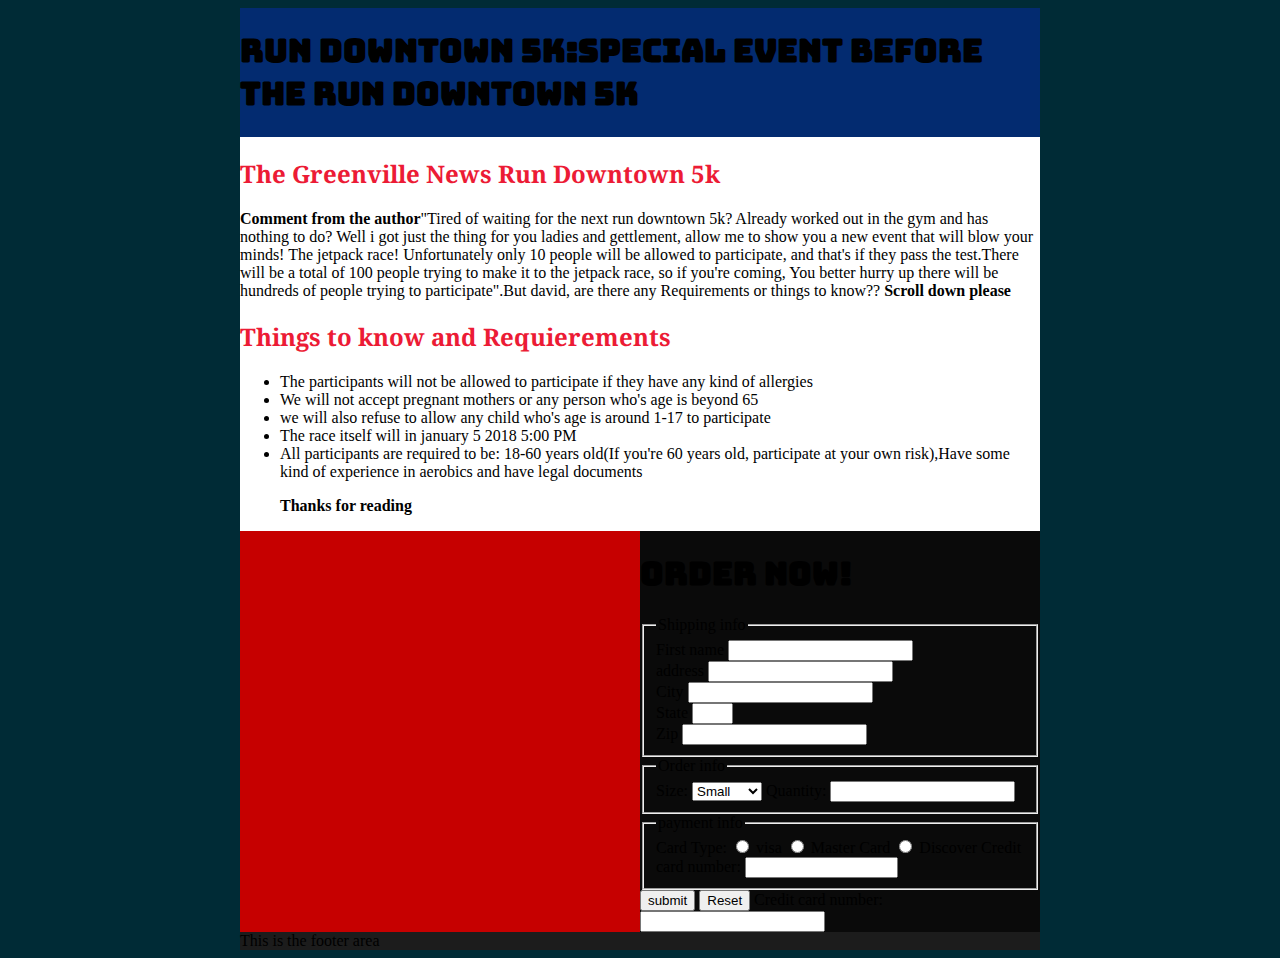
==== index.html @ 447e5111 "Add files via upload" ====
<!DOCTYPE html>

<html>
<head>
  <title>Charity event</title>
  <link href="main.css" rel="stylesheet">
  <meta name="viewport" content="width=device-width, initial-scale=1">
  <link href="https://fonts.googleapis.com/css?family=Noto+Serif|Risque" rel="stylesheet">
  <link href="https://fonts.googleapis.com/css?family=Bitter|Bungee" rel="stylesheet">
</head>

<body>

  <div class="container">

    <header>
      <h1>Run downtown 5k:Special event before the run downtown 5k</h1>

    </header>

    <section id="event">
      <h2>The Greenville News Run Downtown 5k</h2>
  <p><b>Comment from the author</b>"Tired of waiting for the next run downtown 5k? Already worked out in the gym and has nothing to do? Well i got just the thing for you ladies and gettlement, allow me to show you a new event that will blow your minds! The jetpack race! Unfortunately only 10 people will be allowed to participate, and that's if they pass the test.There will be a total of 100 people trying to make it to the jetpack race, so if you're coming, You better hurry up there will be hundreds of people trying to participate".But david, are there any Requirements or things to know?? <b>Scroll down please</b></p>
  <h2>Things to know and Requierements</h2>
  <ul>
    <li>The participants will not be allowed to participate if they have any kind of allergies</li>
    <li>We will not accept pregnant mothers or any person who's age is beyond 65</li>
    <li>we will also refuse to allow any child who's age is around 1-17 to participate</li>
    <li>The race itself will in january 5 2018 5:00 PM</li>
    <li>All participants are required to be: 18-60 years old(If you're 60 years old, participate at your own risk),Have some kind of experience in aerobics and have legal documents</li>
    <p><b>Thanks for reading</b></p>
  </section>
    <section id="about">

</section>

    <section id="signup">
      <h1> Order Now!</h1>

  <form action="thanks.Html" method="post">
     <fieldset>
       <legend>Shipping info</legend>
     <label for="name">First name</label>
    <input id="name" type="text" name="firstname">
    <br>

     <label for="address">address</label>
     <input id="address" type="text" name="Address">
     <br>

    <label for="city">City</label>
    <input id="city" type="text" name="City">
    <br>

    <label for="state">State</label>
    <input type="text" name="State" size="2">
    <br>

    <label for="zip">Zip</label>
    <input type="text" name="Zip"> <br>
</fieldset>

<fieldset>
  <legend>Order info</legend>
  <label for="Size">Size:</label>
  <select name="Size" id="Size">
    <option value="Small">Small</option>
    <option value="Medium">Medium</option>
    <option value="Large">Large</option>
       </select>

       <label for="Quantity"> Quantity:</label>
       <input type="text" name="Quantity">
       <br>
    </fieldset>

    <fieldset>
      <legend>payment info</legend>
      Card Type:
     <input id="visa" type="radio" name="Credit card" value="Visa">
     <label for="visa">visa</label>

     <input id="Master card" type="radio" name="Credit card" value="Master card">
     <label for="Master card">Master Card</label>

    <input id="Discover"type="radio" name="Credit card" value="Discover">
    <label for="Discover">Discover</label>

    <label for="cc_number">Credit card number:</label>
    <input id="cc_number" type="text" name="cc_number" size="16">
  </fieldset>
    <input type="submit" value="submit"> <input type="reset">
    Credit card number: <input type="text" name="Credit card number"><br>
</form>

    </section>

    <footer>
      This is the footer area
    </footer>

  </div>

</body>
</html>
---- main.css ----
body {
  background-color:#002B36;
}

div.container {
  background-color: #ffffff;
  display: grid;
  grid-template-columns: 1fr;
  grid-template-areas:
    "header"
    "about"
    "event"
    "signup"
    "footer";

  margin-left: auto;
  margin-right: auto;
  max-width: 800px;
}

header {
  background-color: #032B70;
  grid-area: header;
}

main {

}

section {
    min-height: 300px;
}

section#about {
  background-color: #C60000;
  grid-area: about;
}

section#event {
  background-color: ;
  grid-area: event;
}

section#signup {
  background-color:#0A0A0A;
  grid-area: signup;
}

footer {
  background-color: #1C1C1C;
  grid-area: footer;
}

@media (min-width: 800px) {
  div.container {
    grid-template-columns: 1fr 1fr;
    grid-template-areas:
      "header header"
      "event event"
      "about signup"
      "footer footer";
  }
}
h1 {
  font-family: 'Bitter', serif;
font-family: 'Bungee', cursive;
}
h2 {
  font-family: 'Risque', cursive;
font-family: 'Noto Serif', serif;
color: #EC1B35
}
h2 class="about"{
  color: #FFFFFF
}
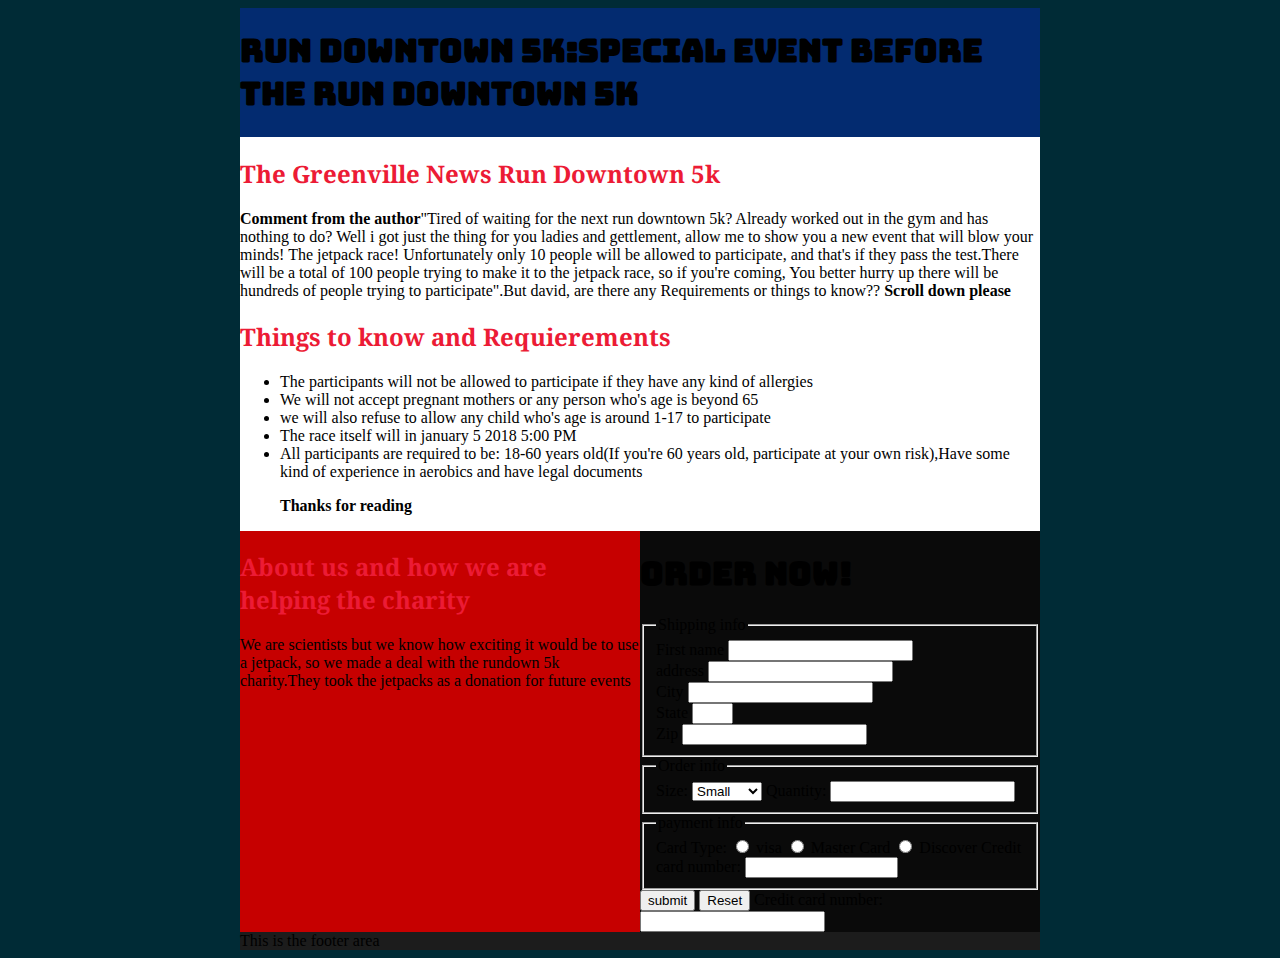
==== commit 91f0b61c: "Update index.html" ====
--- a/index.html
+++ b/index.html
@@ -31,7 +31,8 @@
     <p><b>Thanks for reading</b></p>
   </section>
     <section id="about">
-
+      <h2>About us and how we are helping the charity</h2>
+      <p>We are scientists but we know how exciting it would be to use a jetpack, so we made a deal with the rundown 5k charity.They took the jetpacks as a donation for future events 
 </section>
 
     <section id="signup">
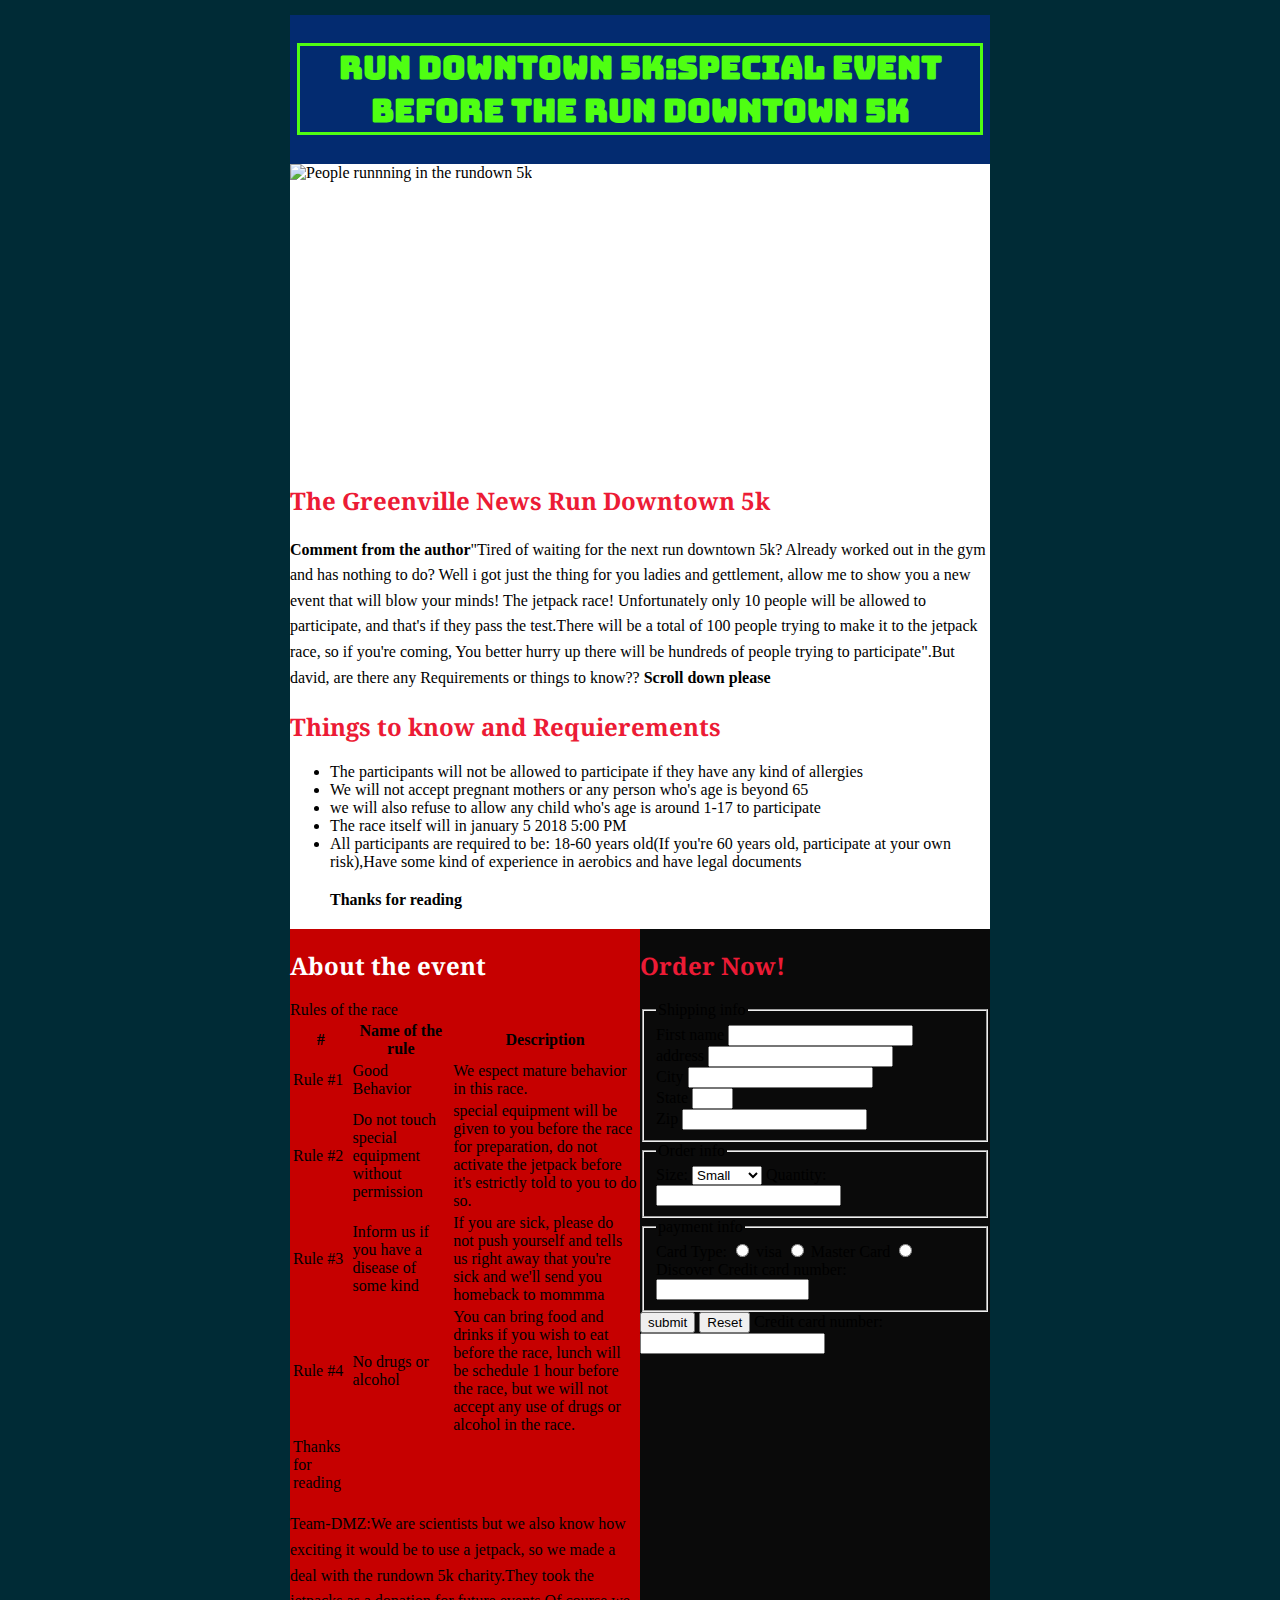
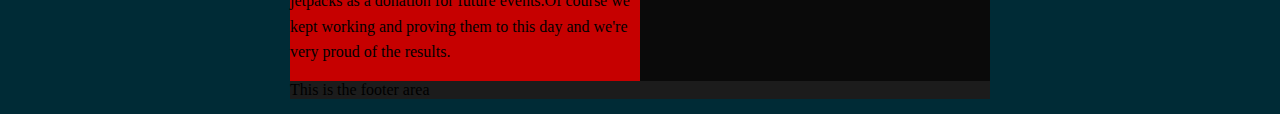
==== commit edf436a7: "Add files via upload" ====
--- a/index.html
+++ b/index.html
@@ -17,6 +17,9 @@
       <h1>Run downtown 5k:Special event before the run downtown 5k</h1>
 
     </header>
+<section id="Hero">
+<img class="middle" src="img/Run_downtown_5k.jpg" alt="People runnning in the rundown 5k">
+</section>
 
     <section id="event">
       <h2>The Greenville News Run Downtown 5k</h2>
@@ -31,12 +34,55 @@
     <p><b>Thanks for reading</b></p>
   </section>
     <section id="about">
-      <h2>About us and how we are helping the charity</h2>
-      <p>We are scientists but we know how exciting it would be to use a jetpack, so we made a deal with the rundown 5k charity.They took the jetpacks as a donation for future events 
-</section>
+  <h2 id="about">About the event</h2>
+  <caption>Rules of the race</caption>
+  <table id="Price">
+<thead>
+<th>#</th>
+<th>Name of the rule</th>
+<th>Description</th>
+</thead>
 
-    <section id="signup">
-      <h1> Order Now!</h1>
+<tbody>
+
+<tr>
+<td>Rule #1</td>
+<td>Good Behavior</td>
+<td>We espect mature behavior in this race.</td>
+</tr>
+
+<tr>
+<td>Rule #2 </td>
+<td>Do not touch special equipment without permission</td>
+<td>special equipment will be given to you before the race for preparation, do not activate the jetpack before it's estrictly told to you to do so.</td>
+</tr>
+
+<tr>
+<td>Rule #3</td>
+<td>Inform us if you have a disease of some kind</td>
+<td>If you are sick, please do not push yourself and tells us right away that you're sick and we'll send you home<delete>back to mommma</delete></td>
+</tr>
+
+<tr>
+<td>Rule #4</td>
+<td>No drugs or alcohol</td>
+<td>You can bring food and drinks if you wish to eat before the race, lunch will be schedule 1 hour before the race, but we will not accept any use of drugs or alcohol in the race.</td>
+</tr>
+
+</tbody>
+
+<footer>
+<tr>
+  <td>Thanks for reading</td>
+</tr>
+</footer>
+
+  </table>
+
+    <p>Team-DMZ:We are scientists but we also know how exciting it would be to use a jetpack, so we made a deal with the rundown 5k charity.They took the jetpacks as a donation for future events.Of course we kept working and proving them to this day and we're very proud of the results.</h2>
+    </section>
+      <section id="signup">
+        <h2 id="signup"> Order Now!</h2>
 
   <form action="thanks.Html" method="post">
      <fieldset>
--- a/main.css
+++ b/main.css
@@ -1,5 +1,9 @@
 body {
   background-color:#002B36;
+  margin-left: auto;
+margin-right: auto;
+max-width: 700px;
+padding: 7px
 }
 
 div.container {
@@ -21,10 +25,12 @@
 header {
   background-color: #032B70;
   grid-area: header;
+  padding: 7px;
 }
 
 main {
-
+grid-area: main;
+padding: 7px;
 }
 
 section {
@@ -56,6 +62,7 @@
     grid-template-columns: 1fr 1fr;
     grid-template-areas:
       "header header"
+      "Hero Hero"
       "event event"
       "about signup"
       "footer footer";
@@ -64,12 +71,39 @@
 h1 {
   font-family: 'Bitter', serif;
 font-family: 'Bungee', cursive;
+color: #FFFFFF
+border: 5px solid #4FFF12
+  border:20px 0 20px 0;
+  text-align: center;
+    color: #4FFF12;
+  border-style: solid;
 }
 h2 {
   font-family: 'Risque', cursive;
 font-family: 'Noto Serif', serif;
 color: #EC1B35
 }
-h2 class="about"{
+h2#about {
   color: #FFFFFF
 }
+img {
+max-width: 100%;
+}
+img.right {
+  float: right;
+  margin-left: 20px;
+}
+
+img.left {
+  float:left;
+  margin-right: 20px
+}
+
+img.center {
+  display: block;
+  margin-left: auto;
+  margin-right: auto;
+}
+p {
+line-height: 1.6;
+}
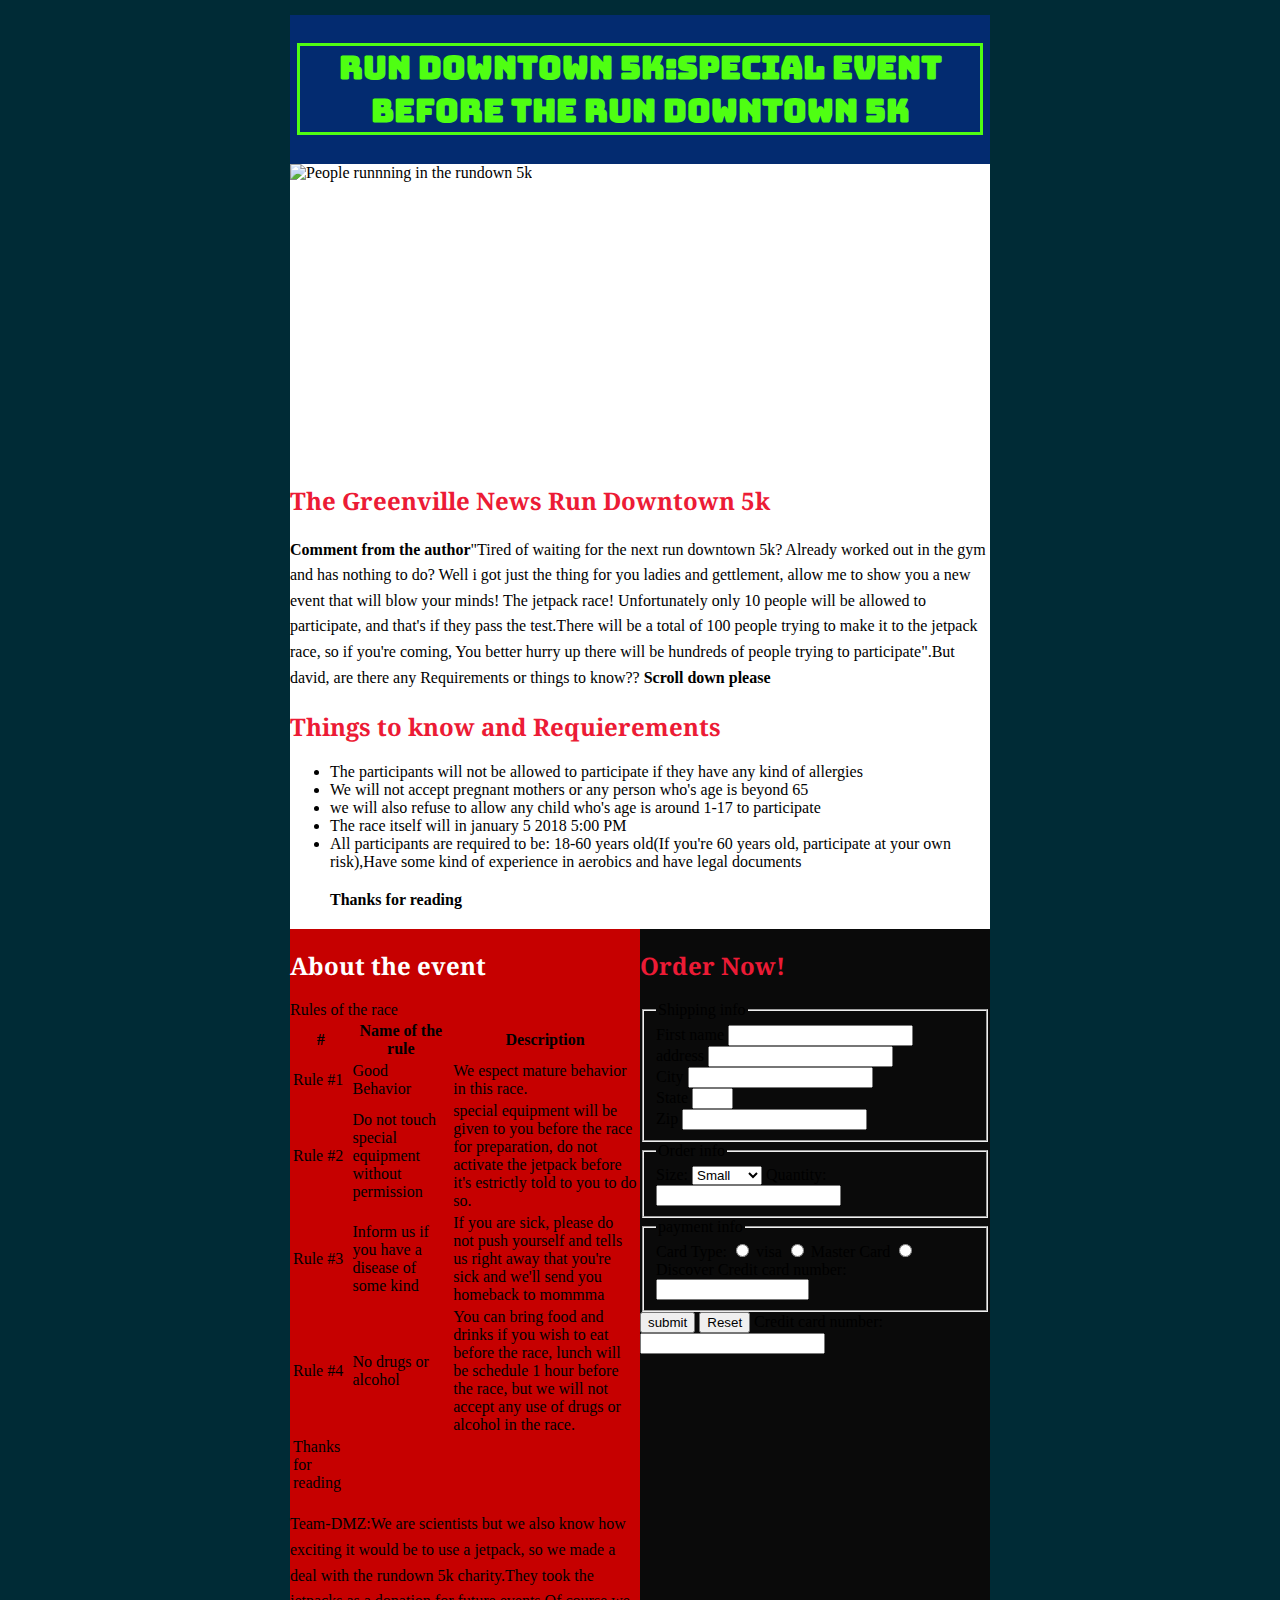
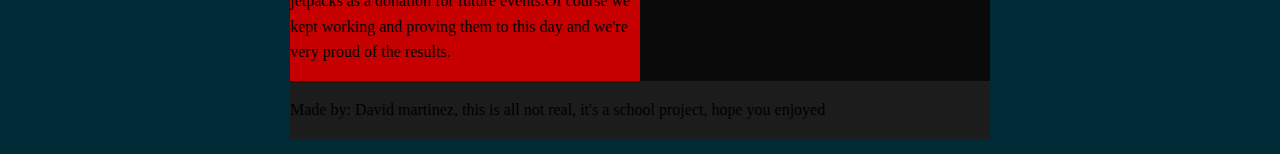
==== commit 51d62e9d: "Update index.html" ====
--- a/index.html
+++ b/index.html
@@ -18,7 +18,7 @@
 
     </header>
 <section id="Hero">
-<img class="middle" src="img/Run_downtown_5k.jpg" alt="People runnning in the rundown 5k">
+<img class="middle" src="Run_downtown_5k.jpg" alt="People runnning in the rundown 5k">
 </section>
 
     <section id="event">
@@ -143,7 +143,7 @@
     </section>
 
     <footer>
-      This is the footer area
+   <p>Made by: David martinez, this is all not real, it's a school project, hope you enjoyed</p>
     </footer>
 
   </div>
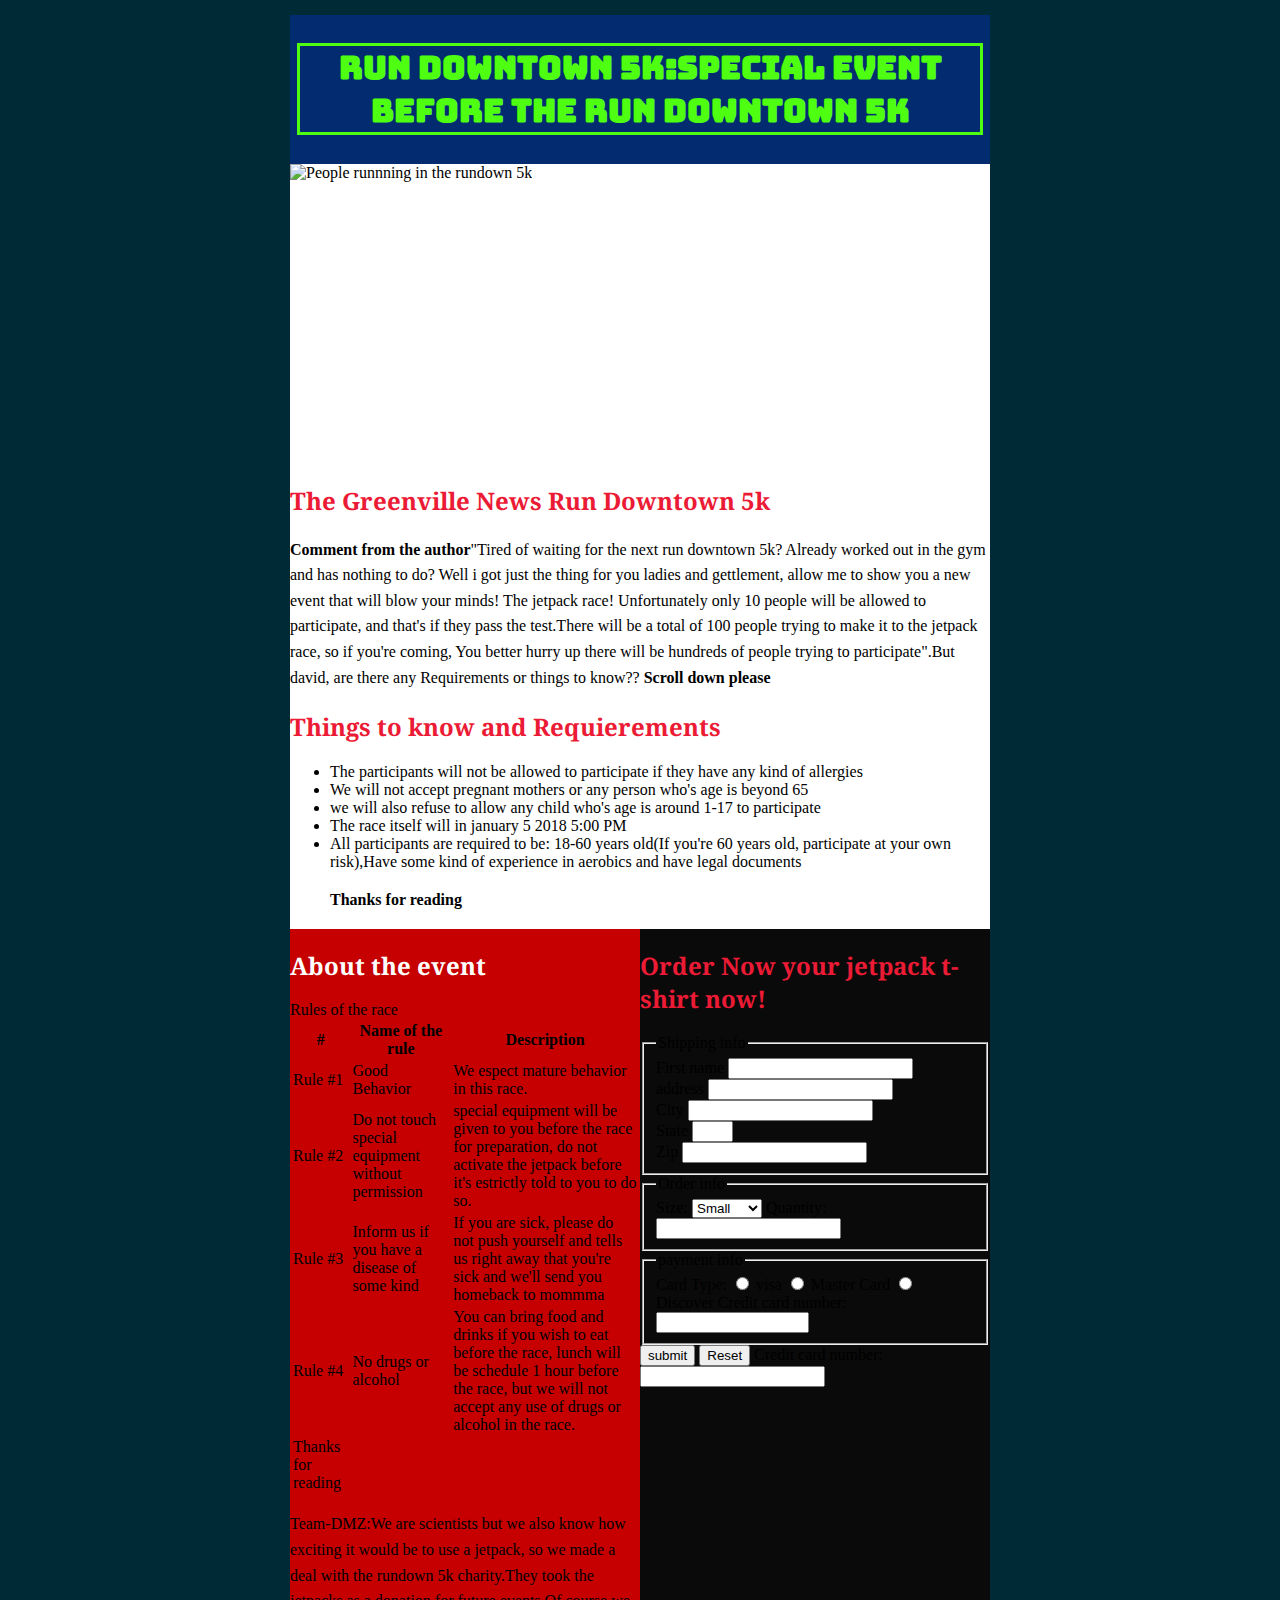
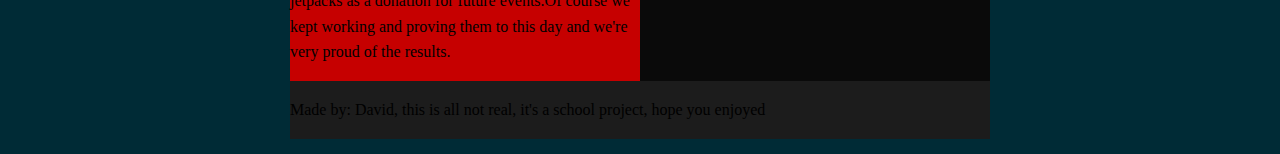
==== commit ba9b9ed5: "Update index.html" ====
--- a/index.html
+++ b/index.html
@@ -82,7 +82,7 @@
     <p>Team-DMZ:We are scientists but we also know how exciting it would be to use a jetpack, so we made a deal with the rundown 5k charity.They took the jetpacks as a donation for future events.Of course we kept working and proving them to this day and we're very proud of the results.</h2>
     </section>
       <section id="signup">
-        <h2 id="signup"> Order Now!</h2>
+        <h2 id="signup"> Order Now your jetpack t-shirt now!</h2>
 
   <form action="thanks.Html" method="post">
      <fieldset>
@@ -143,7 +143,7 @@
     </section>
 
     <footer>
-   <p>Made by: David martinez, this is all not real, it's a school project, hope you enjoyed</p>
+   <p>Made by: David, this is all not real, it's a school project, hope you enjoyed</p>
     </footer>
 
   </div>
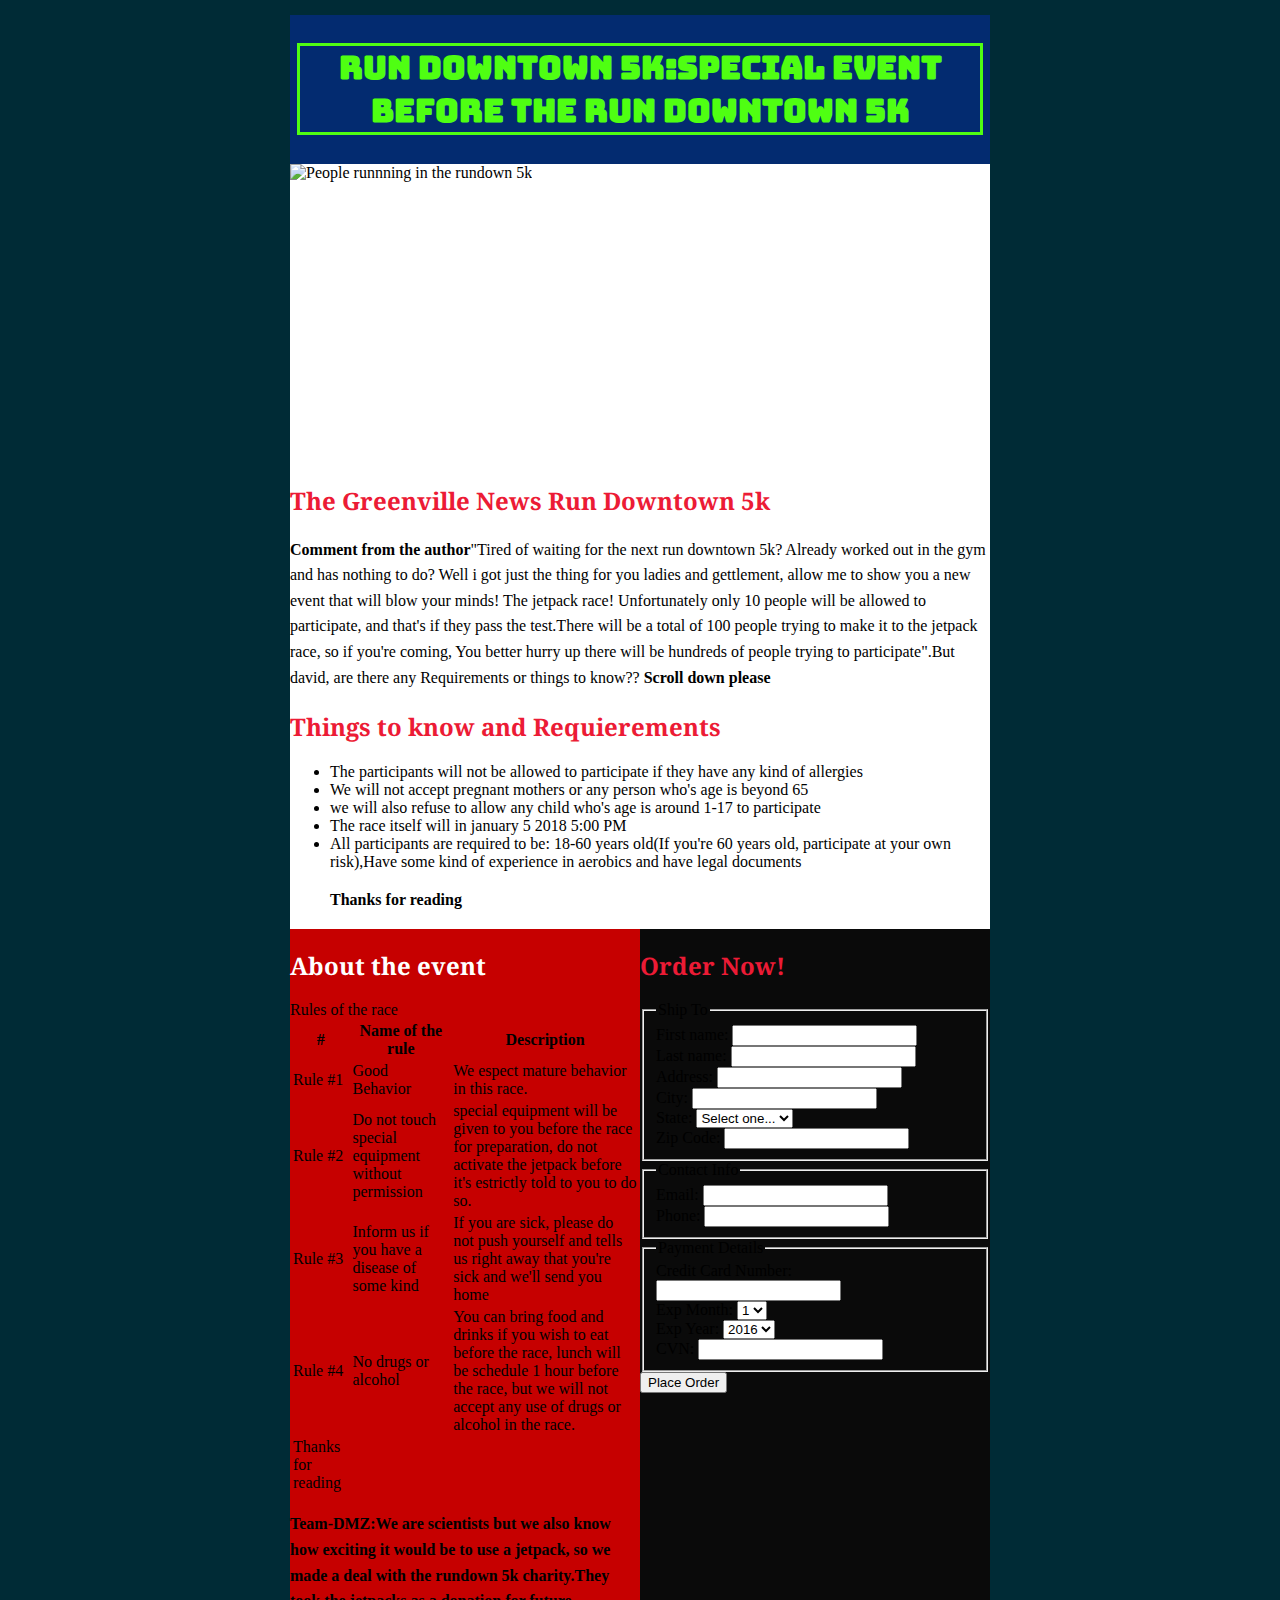
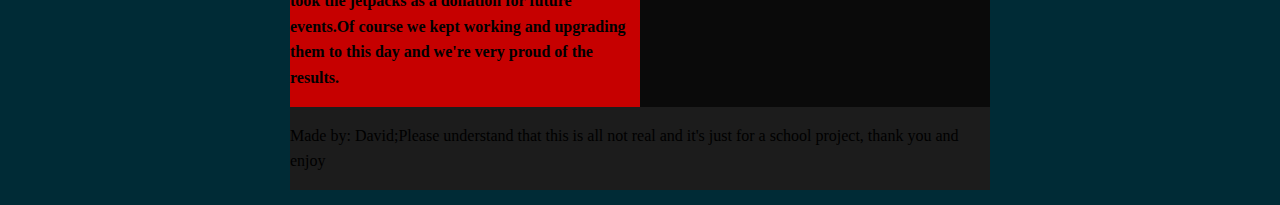
==== commit fce23f56: "Update index.html" ====
--- a/index.html
+++ b/index.html
@@ -3,10 +3,11 @@
 <html>
 <head>
   <title>Charity event</title>
-  <link href="main.css" rel="stylesheet">
-  <meta name="viewport" content="width=device-width, initial-scale=1">
-  <link href="https://fonts.googleapis.com/css?family=Noto+Serif|Risque" rel="stylesheet">
-  <link href="https://fonts.googleapis.com/css?family=Bitter|Bungee" rel="stylesheet">
+    <link href="main.css" rel="stylesheet">
+    <meta name="viewport" content="width=device-width, initial-scale=1">
+    <link href="https://fonts.googleapis.com/css?family=Noto+Serif|Risque" rel="stylesheet">
+    <link href="https://fonts.googleapis.com/css?family=Bitter|Josefin+Sans" rel="stylesheet">
+    <link href="https://fonts.googleapis.com/css?family=Bitter|Bungee" rel="stylesheet">
 </head>
 
 <body>
@@ -18,7 +19,7 @@
 
     </header>
 <section id="Hero">
-<img class="middle" src="Run_downtown_5k.jpg" alt="People runnning in the rundown 5k">
+<img src="img/Run_downtown_5k.jpg" alt="People runnning in the rundown 5k">
 </section>
 
     <section id="event">
@@ -35,115 +36,150 @@
   </section>
     <section id="about">
   <h2 id="about">About the event</h2>
-  <caption>Rules of the race</caption>
+    <caption>Rules of the race</caption>
   <table id="Price">
-<thead>
-<th>#</th>
-<th>Name of the rule</th>
-<th>Description</th>
-</thead>
+    <thead>
+      <th>#</th>
+      <th>Name of the rule</th>
+      <th>Description</th>
+    </thead>
 
-<tbody>
+    <tbody>
 
-<tr>
-<td>Rule #1</td>
-<td>Good Behavior</td>
-<td>We espect mature behavior in this race.</td>
-</tr>
+      <tr>
+        <td>Rule #1</td>
+  <td>Good Behavior</td>
+  <td>We espect mature behavior in this race.</td>
+  </tr>
 
-<tr>
-<td>Rule #2 </td>
-<td>Do not touch special equipment without permission</td>
-<td>special equipment will be given to you before the race for preparation, do not activate the jetpack before it's estrictly told to you to do so.</td>
-</tr>
+  <tr>
+  <td>Rule #2 </td>
+  <td>Do not touch special equipment without permission</td>
+  <td>special equipment will be given to you before the race for preparation, do not activate the jetpack before it's estrictly told to you to do so.</td>
+  </tr>
 
-<tr>
-<td>Rule #3</td>
-<td>Inform us if you have a disease of some kind</td>
-<td>If you are sick, please do not push yourself and tells us right away that you're sick and we'll send you home<delete>back to mommma</delete></td>
-</tr>
+  <tr>
+  <td>Rule #3</td>
+  <td>Inform us if you have a disease of some kind</td>
+  <td>If you are sick, please do not push yourself and tells us right away that you're sick and we'll send you home</td>
+  </tr>
 
-<tr>
-<td>Rule #4</td>
-<td>No drugs or alcohol</td>
-<td>You can bring food and drinks if you wish to eat before the race, lunch will be schedule 1 hour before the race, but we will not accept any use of drugs or alcohol in the race.</td>
-</tr>
+  <tr>
+  <td>Rule #4</td>
+  <td>No drugs or alcohol</td>
+  <td>You can bring food and drinks if you wish to eat before the race, lunch will be schedule 1 hour before the race, but we will not accept any use of drugs or alcohol in the race.</td>
+  </tr>
 
-</tbody>
+  </tbody>
 
-<footer>
-<tr>
-  <td>Thanks for reading</td>
-</tr>
-</footer>
+  <footer>
+  <tr>
+    <td>Thanks for reading</td>
+  </tr>
+  </footer>
 
-  </table>
+    </table>
 
-    <p>Team-DMZ:We are scientists but we also know how exciting it would be to use a jetpack, so we made a deal with the rundown 5k charity.They took the jetpacks as a donation for future events.Of course we kept working and proving them to this day and we're very proud of the results.</h2>
-    </section>
-      <section id="signup">
-        <h2 id="signup"> Order Now your jetpack t-shirt now!</h2>
+    <p><b>Team-DMZ:We are scientists but we also know how exciting it would be to use a jetpack, so we made a deal with the rundown 5k charity.They took the jetpacks as a donation for future events.Of course we kept working and upgrading them to this day and we're very proud of the results.</b></p>
+      </section>
+        <section id="signup">
+          <h2 id="signup"> Order Now!</h2>
 
-  <form action="thanks.Html" method="post">
-     <fieldset>
-       <legend>Shipping info</legend>
-     <label for="name">First name</label>
-    <input id="name" type="text" name="firstname">
-    <br>
+        <form action="Thanks for buying.html">
+           <fieldset>
+             <legend>Ship To</legend>
+             <div class="row">
+               <div class="col-md-6">
+                 <label for="first_name">First name:</label>
+                 <input id="first_name" type="text" name="first_name">
+               </div>
+               <div class="col-md-6">
+                 <label for="last_name">Last name:</label>
+                 <input id="last_name" type="text" name="last_name">
+               </div>
+             </div>
 
-     <label for="address">address</label>
-     <input id="address" type="text" name="Address">
-     <br>
+             <div class="row">
+               <div class="col-xs-12">
+                 <label for="address">Address:</label>
+                 <input id="address" type="text" name="address">
+               </div>
+             </div>
 
-    <label for="city">City</label>
-    <input id="city" type="text" name="City">
-    <br>
+             <div class="row">
+               <div class="col-md-6">
+                 <label for="city">City:</label>
+                 <input id="city" type="text" name="city">
+               </div>
+               <div class="col-sm-6 col-md-3">
+                 <label for="state4">State:</label>
+                 <select id="state4">
+                   <option value="">Select one...</option>
+                   <option value="">Alabama</option>
+                   <option value="">Alaska</option>
+                   <option value="">Arizona</option>
+                 </select>
+               </div>
+               <div class="col-sm-6 col-md-3">
+                 <label for="zip4">Zip Code:</label>
+                 <input id="zip4" type="text" name="zip">
+               </div>
+             </div>
+           </fieldset>
 
-    <label for="state">State</label>
-    <input type="text" name="State" size="2">
-    <br>
+           <fieldset>
+             <legend>Contact Info</legend>
+             <div class="row">
+               <div class="col-md-6">
+                 <label for="email4">Email:</label>
+                 <input id="email4" type="text" name="email">
+               </div>
+               <div class="col-md-6">
+                 <label for="phone4">Phone:</label>
+                 <input id="phone4" type="text" name="phone">
+               </div>
+             </div>
+           </fieldset>
 
-    <label for="zip">Zip</label>
-    <input type="text" name="Zip"> <br>
-</fieldset>
+           <fieldset>
+             <legend>Payment Details</legend>
+             <div class="row">
+               <div class="col-md-6">
+                 <label for="card_num4">Credit Card Number:</label>
+                 <input id="card_num4" type="text" name="card_num">
+               </div>
+               <div class="col-sm-4 col-md-2">
+                 <label for="state4">Exp Month:</label>
+                 <select id="state4">
+                   <option value="">1</option>
+                   <option value="">2</option>
+                   <option value="">3</option>
+                 </select>
+               </div>
+               <div class="col-sm-4 col-md-2">
+                 <label for="state4">Exp Year:</label>
+                 <select id="state4">
+                   <option value="">2016</option>
+                   <option value="">2017</option>
+                   <option value="">2018</option>
+                 </select>
+               </div>
+               <div class="col-sm-4 col-md-2">
+                 <label for="cvn4">CVN:</label>
+                 <input id="cvn4" type="text" name="cvn">
+               </div>
+             </div>
+           </fieldset>
 
-<fieldset>
-  <legend>Order info</legend>
-  <label for="Size">Size:</label>
-  <select name="Size" id="Size">
-    <option value="Small">Small</option>
-    <option value="Medium">Medium</option>
-    <option value="Large">Large</option>
-       </select>
-
-       <label for="Quantity"> Quantity:</label>
-       <input type="text" name="Quantity">
-       <br>
-    </fieldset>
-
-    <fieldset>
-      <legend>payment info</legend>
-      Card Type:
-     <input id="visa" type="radio" name="Credit card" value="Visa">
-     <label for="visa">visa</label>
-
-     <input id="Master card" type="radio" name="Credit card" value="Master card">
-     <label for="Master card">Master Card</label>
-
-    <input id="Discover"type="radio" name="Credit card" value="Discover">
-    <label for="Discover">Discover</label>
-
-    <label for="cc_number">Credit card number:</label>
-    <input id="cc_number" type="text" name="cc_number" size="16">
-  </fieldset>
-    <input type="submit" value="submit"> <input type="reset">
-    Credit card number: <input type="text" name="Credit card number"><br>
-</form>
-
-    </section>
-
+           <div class="row">
+             <div class="col-xs-12 push-right">
+               <button type="submit">Place Order</button>
+             </div>
+           </div>
+         </form>
+       </section>
     <footer>
-   <p>Made by: David, this is all not real, it's a school project, hope you enjoyed</p>
+    <p>Made by: David;Please understand that this is all not real and it's just for a school project, thank you and enjoy</p>
     </footer>
 
   </div>
--- a/main.css
+++ b/main.css
@@ -103,6 +103,7 @@
   display: block;
   margin-left: auto;
   margin-right: auto;
+  max-width: 100%
 }
 p {
 line-height: 1.6;
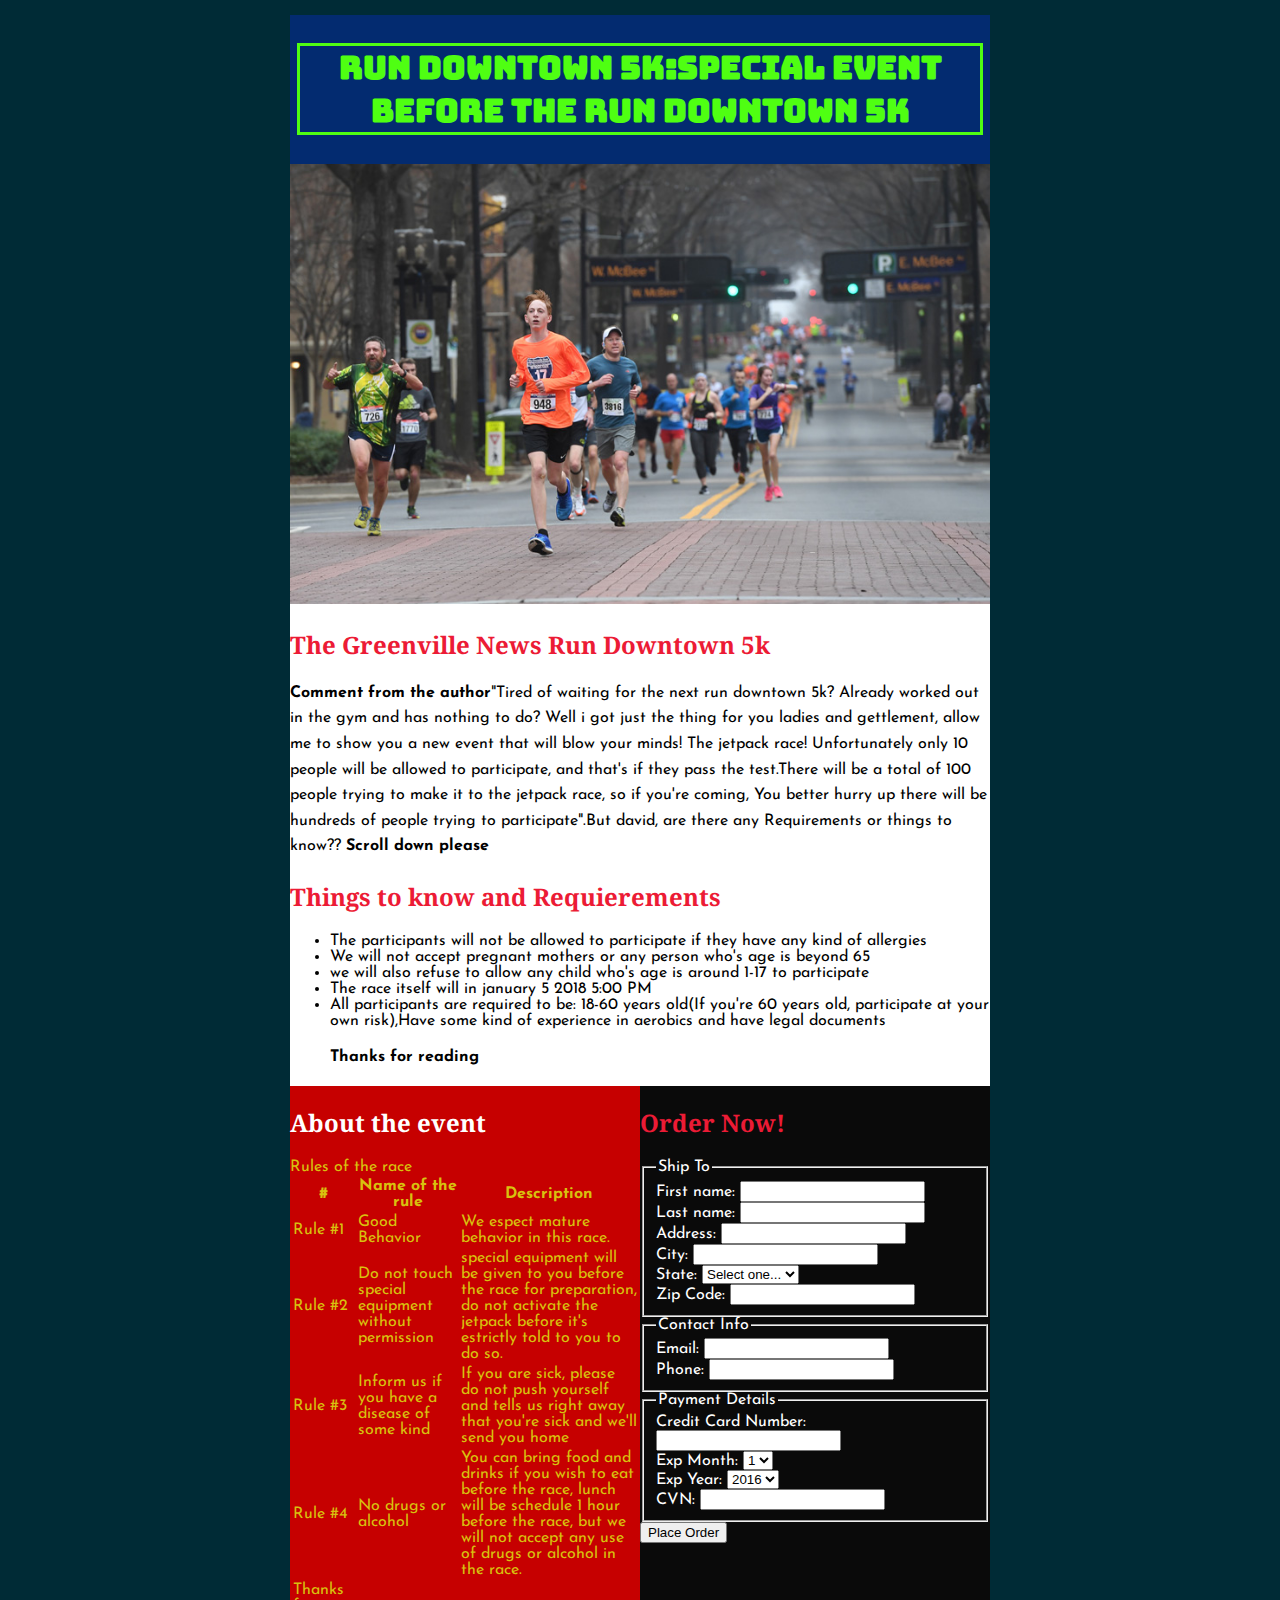
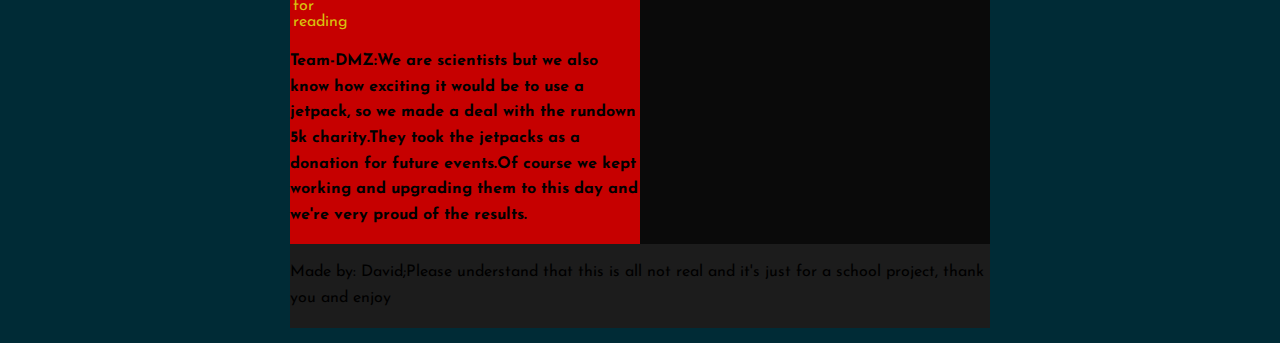
==== commit a56f5ba8: "Update index.html" ====
--- a/index.html
+++ b/index.html
@@ -19,7 +19,7 @@
 
     </header>
 <section id="Hero">
-<img src="img/Run_downtown_5k.jpg" alt="People runnning in the rundown 5k">
+<img src="Run_downtown_5k.jpg" alt="People runnning in the rundown 5k">
 </section>
 
     <section id="event">
@@ -85,7 +85,7 @@
         <section id="signup">
           <h2 id="signup"> Order Now!</h2>
 
-        <form action="Thanks for buying.html">
+        <form action="thanks.html">
            <fieldset>
              <legend>Ship To</legend>
              <div class="row">
--- a/main.css
+++ b/main.css
@@ -1,9 +1,11 @@
 body {
+  font-family: 'Bitter', serif;
+  font-family: 'Josefin Sans', sans-serif;
   background-color:#002B36;
   margin-left: auto;
-margin-right: auto;
-max-width: 700px;
-padding: 7px
+  margin-right: auto;
+  max-width: 700px;
+  padding: 7px;
 }
 
 div.container {
@@ -12,6 +14,7 @@
   grid-template-columns: 1fr;
   grid-template-areas:
     "header"
+    "Hero"
     "about"
     "event"
     "signup"
@@ -36,10 +39,13 @@
 section {
     min-height: 300px;
 }
-
+section#Hero {
+  grid-area: Hero;
+}
 section#about {
   background-color: #C60000;
   grid-area: about;
+  color: #d8c10f
 }
 
 section#event {
@@ -50,6 +56,7 @@
 section#signup {
   background-color:#0A0A0A;
   grid-area: signup;
+  color: #FFFFFF
 }
 
 footer {
@@ -103,8 +110,8 @@
   display: block;
   margin-left: auto;
   margin-right: auto;
-  max-width: 100%
 }
 p {
 line-height: 1.6;
+color: #000000
 }
